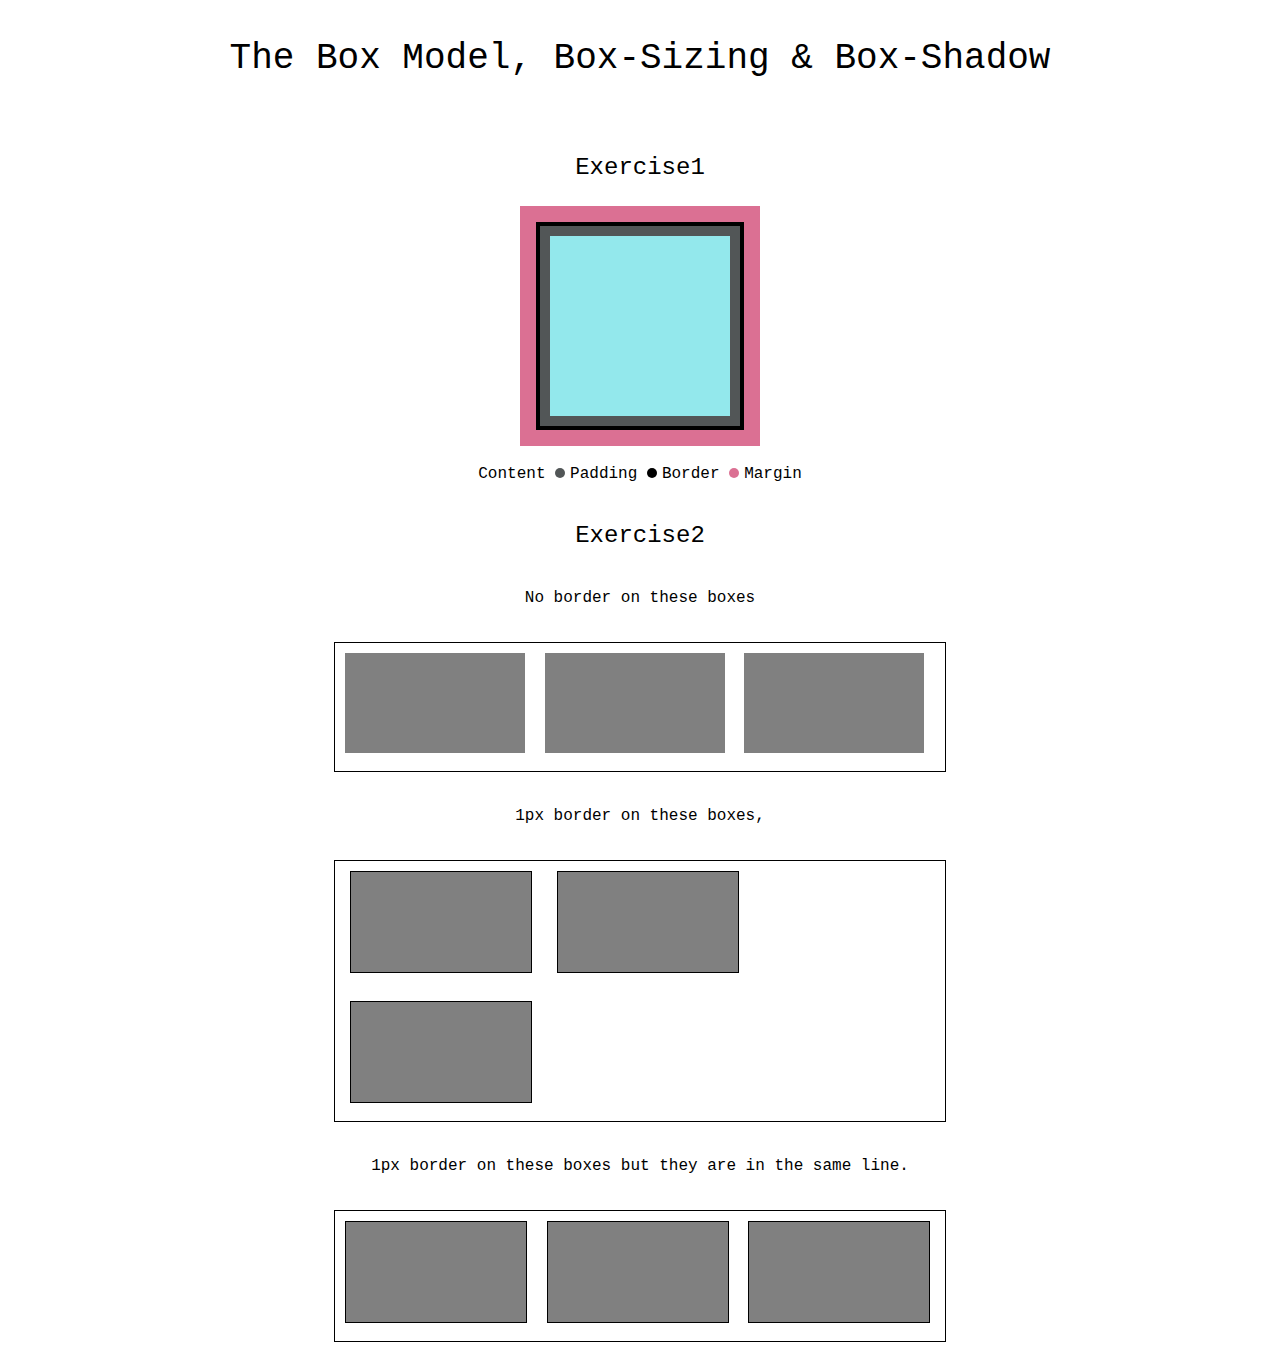
==== block-BHaaau/index.html @ 4727e7a6 "Add Assignment IV from The Box Model" ====
<!---
### Create a page according to the layout shown below

![Box Model Exercise 6](https://raw.githubusercontent.com/suraj122/AC-STYLE-images/master/box-model/ex-6.png)

#### Problems for exercise 2 in the layout

- Each parent container has width of 600px and border of 1px;
- Each children box has width 180px and height 100px as well as margin of 10px;
- Each child box which is having border has border-width 1px.
- Note in the first container the boxes do not have any border.

- Using CSS resets is necessary.
- Use semantic tags and keep the nesting and indentation proper.
--->
<!DOCTYPE html>
<html lang="en">
<head>
    <meta charset="UTF-8">
    <meta http-equiv="X-UA-Compatible" content="IE=edge">
    <meta name="viewport" content="width=device-width, initial-scale=1.0">
    <title>The Box Model | Assignment IV</title>
    <link rel="stylesheet" href="assets/stylesheet/style.css">
</head>
<body>
    <header class="page-header">
         <h1 class="page-title">The  Box Model, Box-sizing & Box-shadow</h1>
    </header>
    <main>
        <section class="exrcise1">
            <h3>Exercise1</h3>
            <div class="square-box">
                <p class="square">
                    <span class="inner-square"></span>
                </p>
            </div>
            <article class="content"> 
                <span>Content</span>
                <span>
                    <div class="circle padding"></div>Padding
                </span>
                <span>
                    <div class="circle border"></div>Border
                </span>
                <span>
                    <div class="circle margin"></div>Margin
                </span>
            </article>
        </section>
        <section class="exercise2">
            <header>
                <h3>Exercise2</h3>
            <p>No border on these boxes</p>
            </header>
            <div class="container ">
                <div class="box no-border"></div>
                <div class="box no-border"></div>
                <div class="box no-border"></div>
            </div>
            <p>1px border on these boxes,</p>
            <div class="container">
                <div class="box with-border box4"></div>
                <div class="box with-border box5"></div>
                <div class="box with-border box6"></div>
            </div>
            <p>1px border on these boxes but they are in the same line.</p>
            <div class="container">
                <div class="box same-line box7"></div>
                <div class="box same-line box8"></div>
                <div class="box same-line box9"></div>
            </div>
        </section>

    </main>
    
</body>
</html>
---- block-BHaaau/assets/stylesheet/style.css ----
/* http://meyerweb.com/eric/tools/css/reset/ 
   v2.0 | 20110126
   License: none (public domain)
*/

html, body, div, span, applet, object, iframe,
h1, h2, h3, h4, h5, h6, p, blockquote, pre,
a, abbr, acronym, address, big, cite, code,
del, dfn, em, img, ins, kbd, q, s, samp,
small, strike, strong, sub, sup, tt, var,
b, u, i, center,
dl, dt, dd, ol, ul, li,
fieldset, form, label, legend,
table, caption, tbody, tfoot, thead, tr, th, td,
article, aside, canvas, details, embed, 
figure, figcaption, footer, header, hgroup, 
menu, nav, output, ruby, section, summary,
time, mark, audio, video {
	margin: 0;
	padding: 0;
	border: 0;
	font-size: 100%;
	font: inherit;
	vertical-align: baseline;
}
/* HTML5 display-role reset for older browsers */
article, aside, details, figcaption, figure, 
footer, header, hgroup, menu, nav, section {
	display: block;
}
body {
	line-height: 1;
}
ol, ul {
	list-style: none;
}
blockquote, q {
	quotes: none;
}
blockquote:before, blockquote:after,
q:before, q:after {
	content: '';
	content: none;
}
table {
	border-collapse: collapse;
	border-spacing: 0;
}

/* CUSTOM STYLES */

body {
    line-height: 1.5;
    font-family: 'Courier New', Courier, monospace;
}
.page-header {
    text-align: center;
    width: 80%;
    margin: auto;
    padding: 2em;

}
.page-title {
    font-size: 36px;
    text-transform: capitalize;
}
section {
    text-align: center;
    margin-top: 2em;
}
h3 {
    font-size: 24px;    
}
.square-box {
    background-color: palevioletred;
    text-align: center;
    padding: 1em;
    display: inline-block;
    margin-top: 20px;
}
.square {
    background-color: rgb(82, 86, 87);
    width: 200px;
    height: 200px;
    margin: auto;
    border: 4px solid black;
}
.inner-square {
    background-color: rgb(147, 232, 236);
    width: 180px;
    height: 180px;
    display: inline-block;
    margin: 10px;
}
.content {
    margin: 1em;
}
.circle {
    display: inline-block;
    width: 10px;
    height: 10px;
    border-radius: 50%;
    margin-right: 5px;
}
.padding {
    background-color: rgb(82, 86, 87);
}
.border {
    background-color: black;
}
.margin {
    background-color: palevioletred;
}
.exercise2 p {
    margin: 2em;
}
.container {
    width: 600px;
    border: 1px solid black;
    margin: 10px auto;
    text-align: left;
    padding-left: 10px;
}
.box {
    width: 180px;
    height: 100px;
    margin: 10px;
    background-color: grey;
    display: inline-block;
}
.no-border {
    margin-left: 0;
}
.with-border {
    border: 1px solid black;
    display: inline-block;
    margin-left: 5px;
}
.same-line {
    border: 1px solid black;
    margin-left: 0px;
}
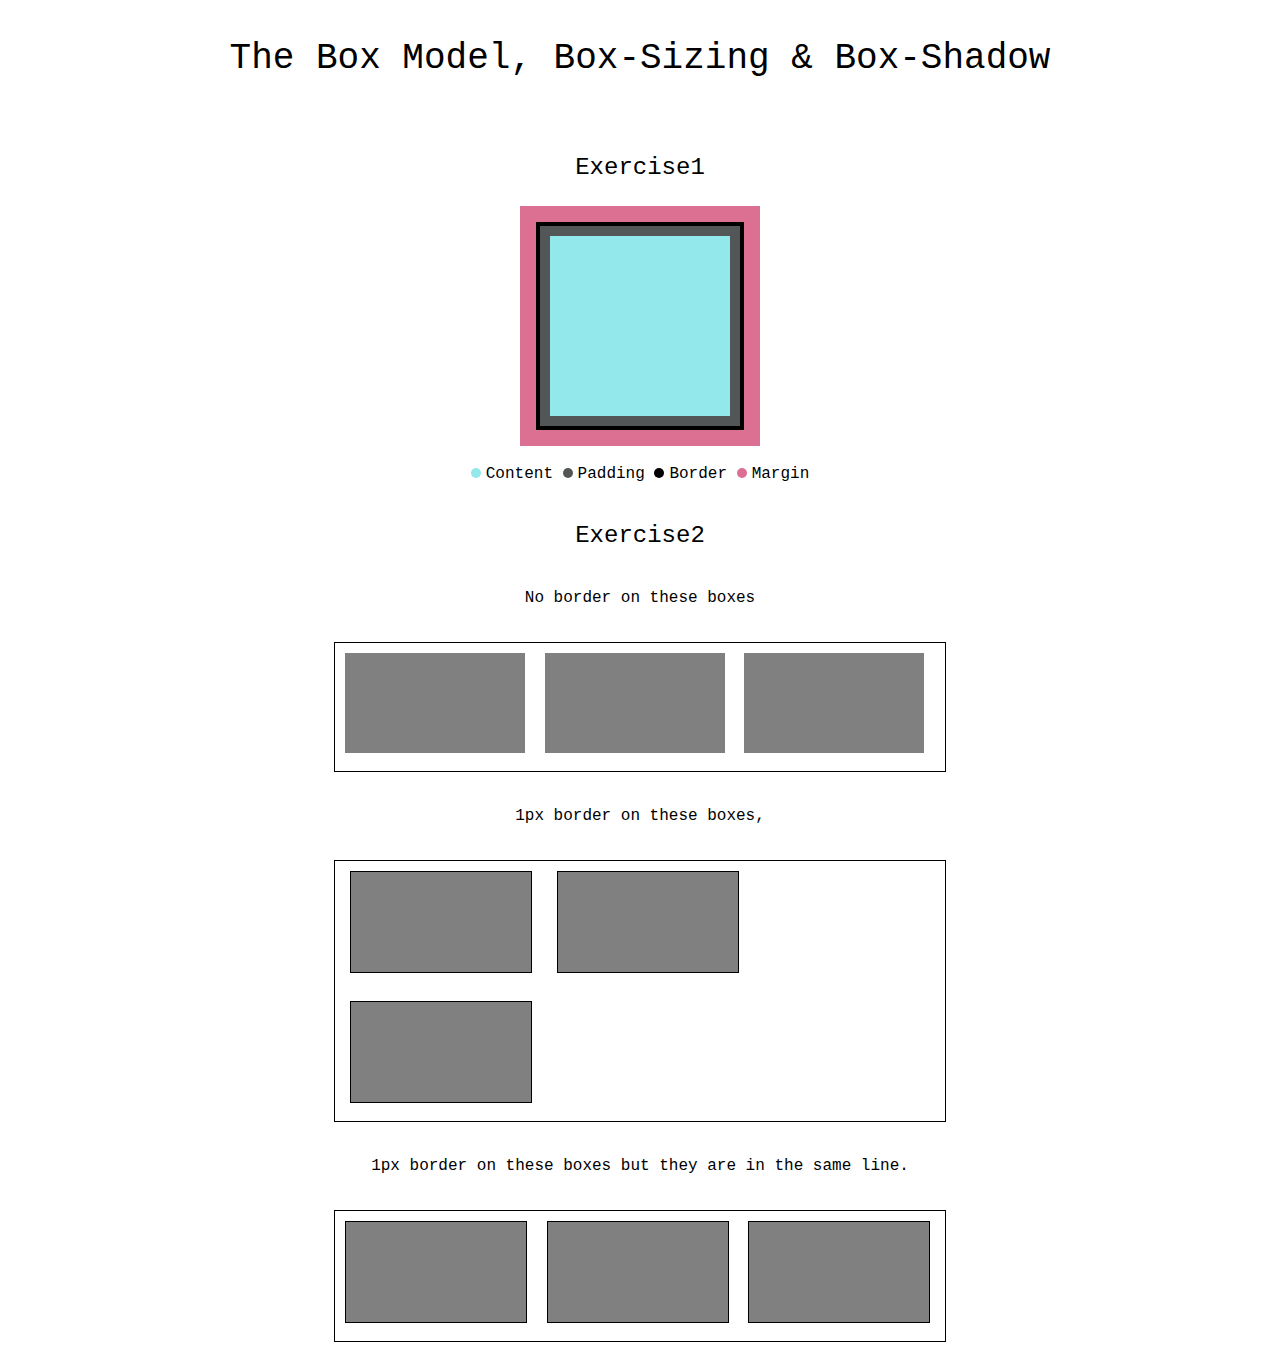
==== commit f90c5fcb: "Refactor code after review" ====
--- a/block-BHaaau/index.html
+++ b/block-BHaaau/index.html
@@ -30,12 +30,12 @@
         <section class="exrcise1">
             <h3>Exercise1</h3>
             <div class="square-box">
-                <p class="square">
+                <div class="square">
                     <span class="inner-square"></span>
-                </p>
+                </div>
             </div>
             <article class="content"> 
-                <span>Content</span>
+                <span> <div class="circle content1"></div>Content</span>
                 <span>
                     <div class="circle padding"></div>Padding
                 </span>
--- a/block-BHaaau/assets/stylesheet/style.css
+++ b/block-BHaaau/assets/stylesheet/style.css
@@ -102,6 +102,9 @@
     border-radius: 50%;
     margin-right: 5px;
 }
+.content1{
+    background-color: rgb(147, 232, 236);
+}
 .padding {
     background-color: rgb(82, 86, 87);
 }
